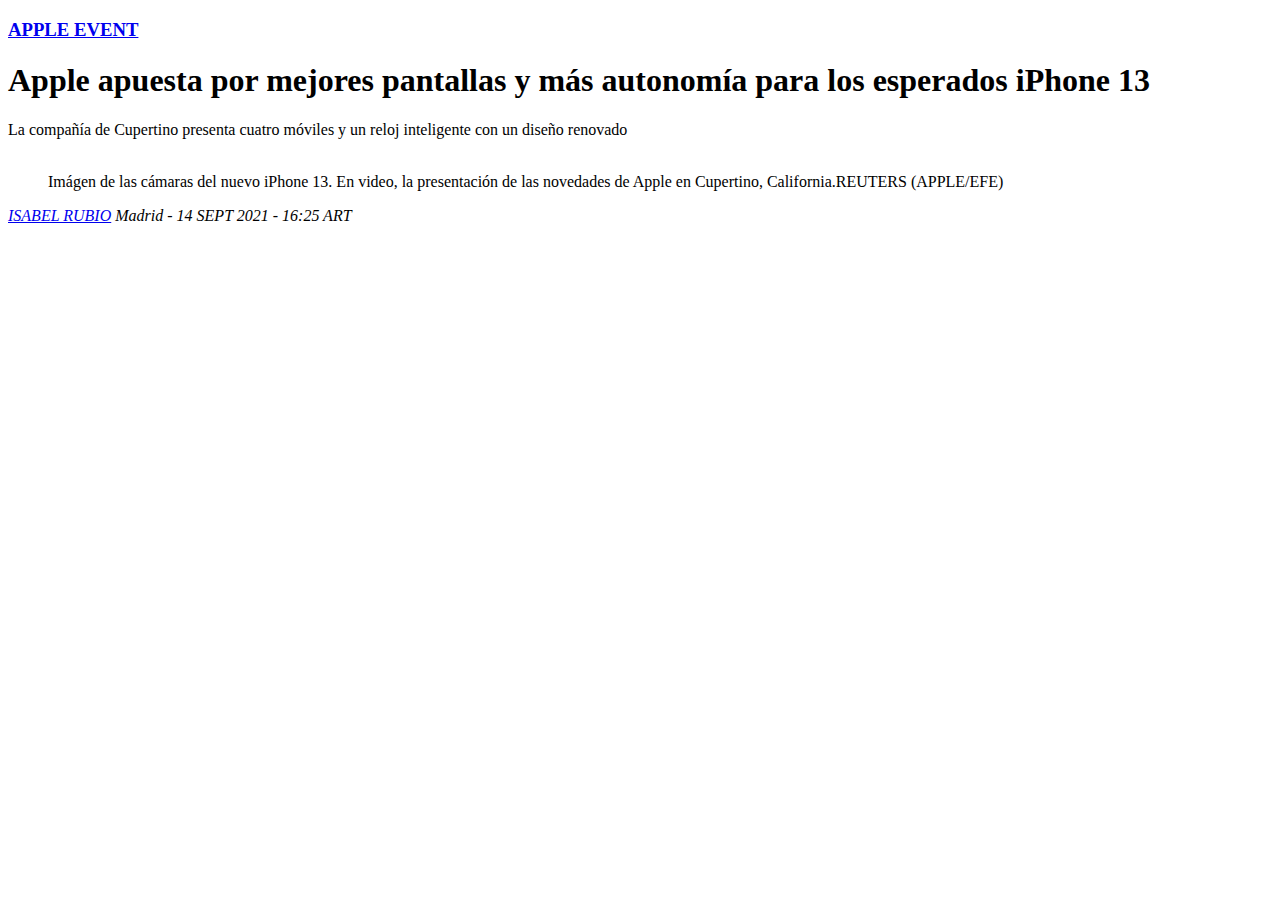
==== index.html @ cec6a789 "added readme, modified index" ====
<!DOCTYPE html>
<html lang="en">
<head>
    <meta charset="UTF-8">
    <meta http-equiv="X-UA-Compatible" content="IE=edge">
    <meta name="viewport" content="width=device-width, initial-scale=1.0">
    <title>Apple apuesta por mejores pantallas y más autonomía para los esperados iPhone 13 | Tecnología | EL PAÍS</title>
</head>
<body>
    <div class="advertisement"></div>
    <nav>

    </nav>
    <div class="news-left"></div>
    <article>
        <header>
            <h3><a href="https://elpais.com/noticias/apple-keynote/">APPLE EVENT</a></h3>
            <h1>Apple apuesta por mejores pantallas y más autonomía para los esperados iPhone 13</h1>
            <p>La compañía de Cupertino presenta cuatro móviles y un reloj inteligente con un diseño renovado</p>
            <figure>
                <img src="https://imagenes.elpais.com/resizer/CQf21BEE0yFhkYFDGcjRM9xXuvQ=/828x0/cloudfront-eu-central-1.images.arcpublishing.com/prisa/FF7PACRJ4NB55AFHVAGV3UWYXQ.png" alt="">
                <figcaption>Imágen de las cámaras del nuevo iPhone 13. En video, la presentación de las novedades de Apple en Cupertino, California.REUTERS (APPLE/EFE)</figcaption>
            </figure>
            <div class="social-media-links"></div>
            <address class="author">
                <a rel="author" href="https://elpais.com/autor/isabel-rubio-arroyo/">ISABEL RUBIO</a>
                <span class="author-location">Madrid</span> - <time datetime="2021-09-14 16:25">14 SEPT 2021 - 16:25 ART</time>
            </address>
        </header>

    </article>
</body>
</html>
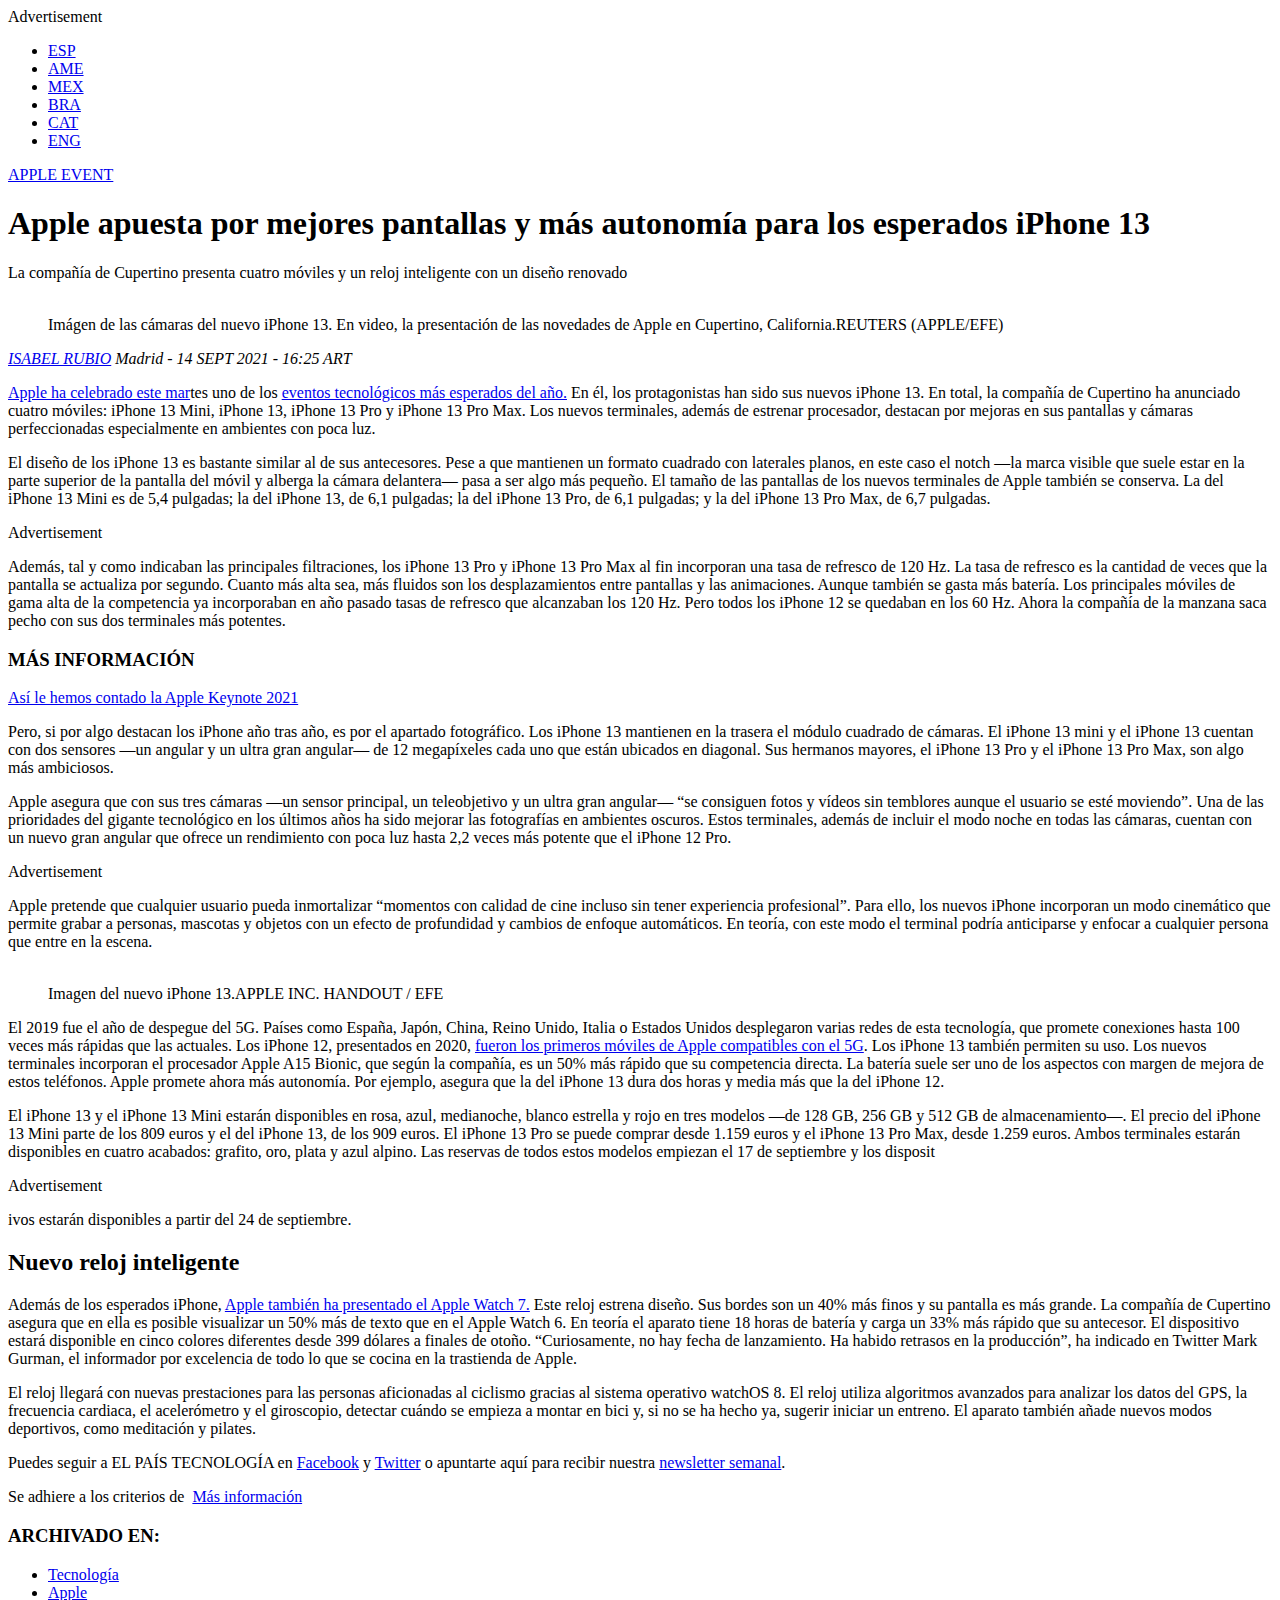
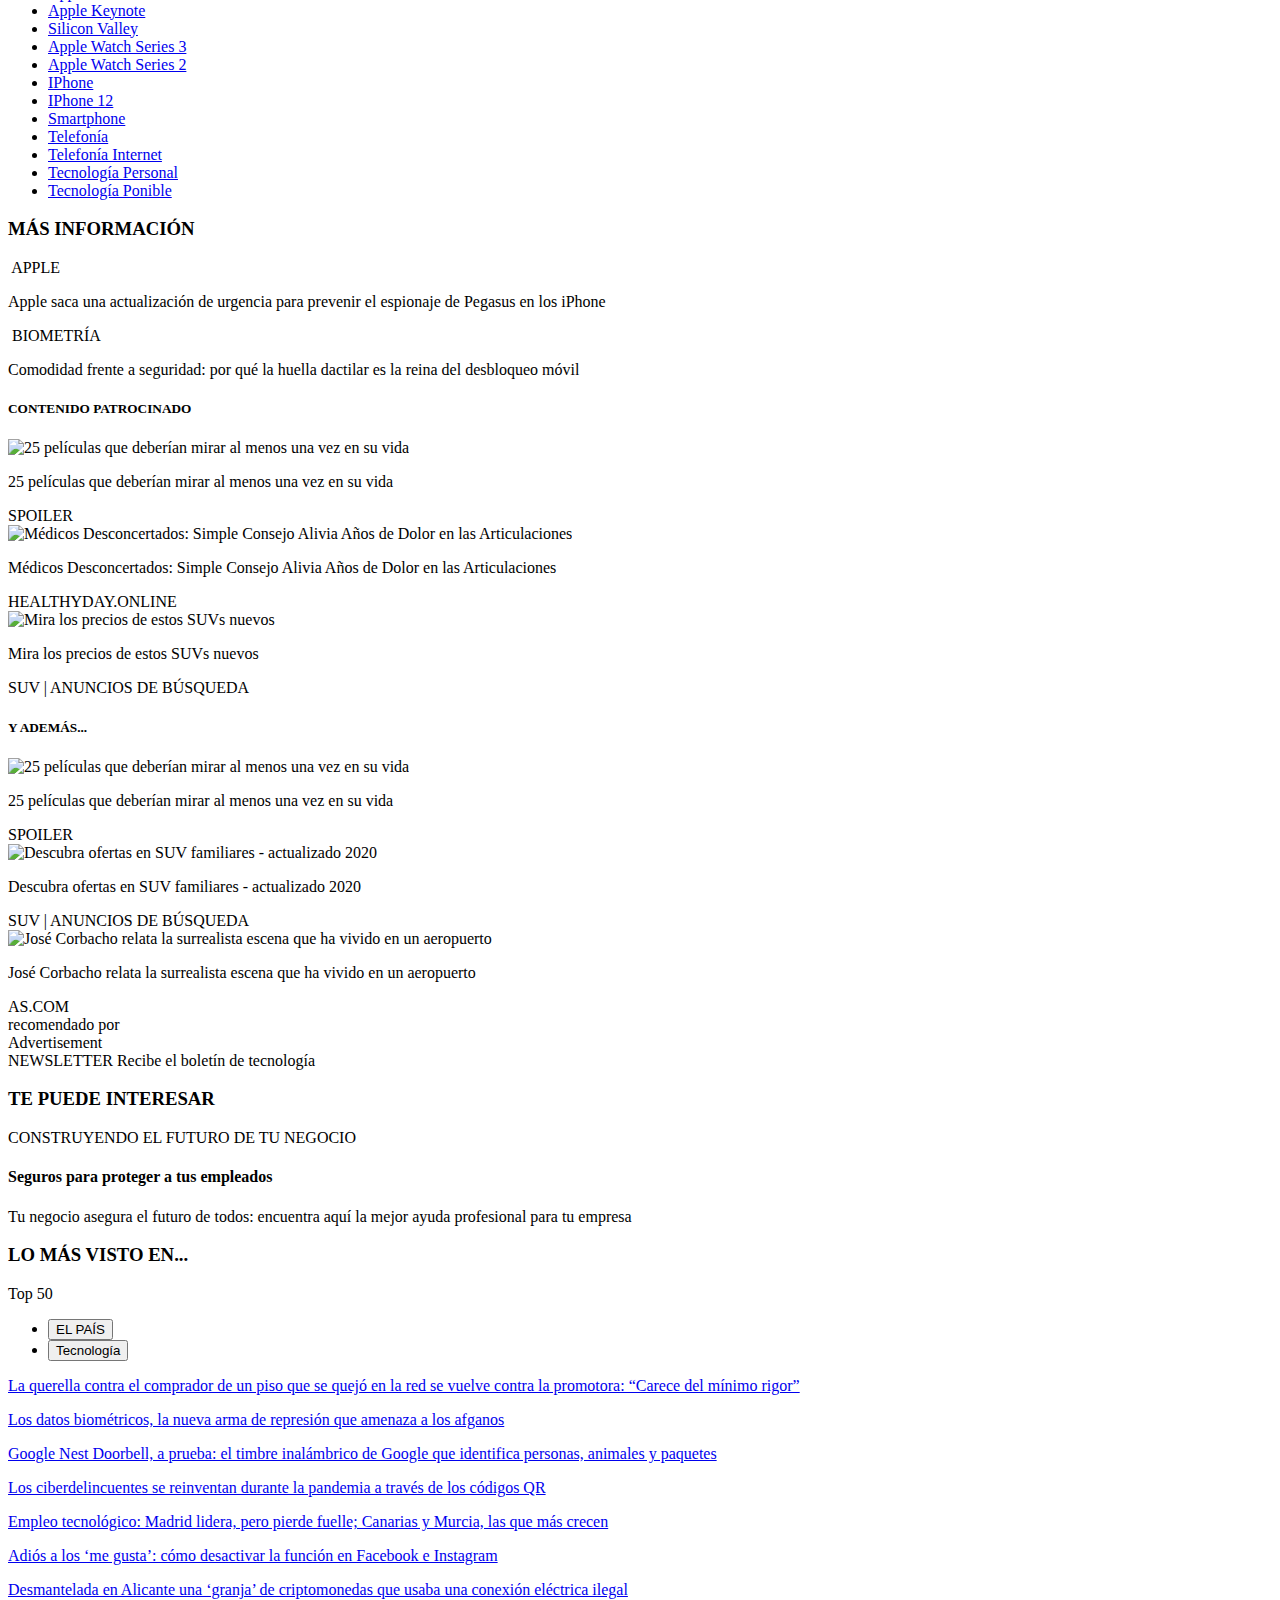
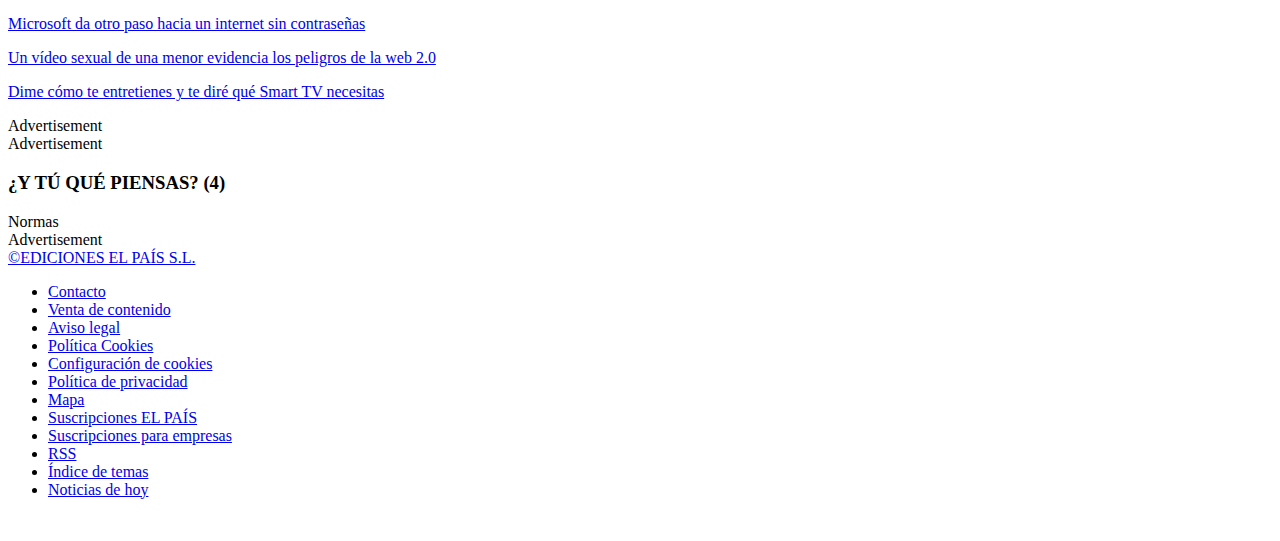
==== commit 2b5ad850: "Added news body, footer and part of the navbar" ====
--- a/index.html
+++ b/index.html
@@ -7,14 +7,38 @@
     <title>Apple apuesta por mejores pantallas y más autonomía para los esperados iPhone 13 | Tecnología | EL PAÍS</title>
 </head>
 <body>
-    <div class="advertisement"></div>
+    <div class="advertisement">
+        Advertisement
+    </div>
     <nav>
-
+        <ul class="language">
+            <li>
+                <a href="https://elpais.com/s/setEspana.html">ESP</a>
+            </li>
+            <li>
+                <a href="https://elpais.com/s/setAmerica.html">AME</a>
+            </li>
+            <li>
+                <a href="https://elpais.com/s/setMexico.html">MEX</a>
+            </li>
+            <li>
+                <a href="https://elpais.com/s/setBrasil.html">BRA</a>
+            </li>
+            <li>
+                <a href="https://elpais.com/s/setCat.html">CAT</a>
+            </li>
+            <li>
+                <a href="https://elpais.com/s/setEnglish.html">ENG</a>
+            </li>
+        </ul>
+        <div class="user">
+            
+        </div>
     </nav>
     <div class="news-left"></div>
     <article>
         <header>
-            <h3><a href="https://elpais.com/noticias/apple-keynote/">APPLE EVENT</a></h3>
+            <span><a href="https://elpais.com/noticias/apple-keynote/">APPLE EVENT</a></span>
             <h1>Apple apuesta por mejores pantallas y más autonomía para los esperados iPhone 13</h1>
             <p>La compañía de Cupertino presenta cuatro móviles y un reloj inteligente con un diseño renovado</p>
             <figure>
@@ -27,7 +51,320 @@
                 <span class="author-location">Madrid</span> - <time datetime="2021-09-14 16:25">14 SEPT 2021 - 16:25 ART</time>
             </address>
         </header>
-
+        <section>
+            <p>
+                <a href="https://elpais.com/noticias/apple-computer/">Apple ha celebrado este mar</a>tes uno de los 
+                <a href="https://elpais.com/tecnologia/2021-09-14/apple-keynote-2021-en-directo-sigue-aqui-la-presentacion-del-iphone-13-el-apple-watch-y-el-resto-de-novedades.html">eventos tecnológicos más esperados del año.</a>
+                En él, los protagonistas han sido sus nuevos iPhone 13. En total, la compañía de Cupertino ha anunciado cuatro móviles: iPhone 13 Mini, iPhone 13, iPhone 13 Pro y iPhone 13 Pro Max. Los nuevos terminales, además de estrenar procesador, destacan por mejoras en sus pantallas y cámaras perfeccionadas especialmente en ambientes con poca luz.
+            </p>
+            <p>
+                El diseño de los iPhone 13 es bastante similar al de sus antecesores. Pese a que mantienen un formato cuadrado con laterales planos, en este caso el notch —la marca visible que suele estar en la parte superior de la pantalla del móvil y alberga la cámara delantera— pasa a ser algo más pequeño. El tamaño de las pantallas de los nuevos terminales de Apple también se conserva. La del iPhone 13 Mini es de 5,4 pulgadas; la del iPhone 13, de 6,1 pulgadas; la del iPhone 13 Pro, de 6,1 pulgadas; y la del iPhone 13 Pro Max, de 6,7 pulgadas.
+            </p>
+            <div class="advertisement">
+                Advertisement
+            </div>
+            <p>
+                Además, tal y como indicaban las principales filtraciones, los iPhone 13 Pro y iPhone 13 Pro Max al fin incorporan una tasa de refresco de 120 Hz. La tasa de refresco es la cantidad de veces que la pantalla se actualiza por segundo. Cuanto más alta sea, más fluidos son los desplazamientos entre pantallas y las animaciones. Aunque también se gasta más batería. Los principales móviles de gama alta de la competencia ya incorporaban en año pasado tasas de refresco que alcanzaban los 120 Hz. Pero todos los iPhone 12 se quedaban en los 60 Hz. Ahora la compañía de la manzana saca pecho con sus dos terminales más potentes.
+            </p>
+            <div class="more-information">
+                <h3>MÁS INFORMACIÓN</h3>
+                <p>
+                    <a href="https://elpais.com/tecnologia/2021-09-14/apple-keynote-2021-en-directo-sigue-aqui-la-presentacion-del-iphone-13-el-apple-watch-y-el-resto-de-novedades.html?rel=listapoyo">
+                        Así le hemos contado la Apple Keynote 2021
+                    </a>
+                </p>
+            </div>
+            <p>
+                Pero, si por algo destacan los iPhone año tras año, es por el apartado fotográfico. Los iPhone 13 mantienen en la trasera el módulo cuadrado de cámaras. El iPhone 13 mini y el iPhone 13 cuentan con dos sensores —un angular y un ultra gran angular— de 12 megapíxeles cada uno que están ubicados en diagonal. Sus hermanos mayores, el iPhone 13 Pro y el iPhone 13 Pro Max, son algo más ambiciosos.
+            </p>
+            <p>
+                Apple asegura que con sus tres cámaras —un sensor principal, un teleobjetivo y un ultra gran angular— “se consiguen fotos y vídeos sin temblores aunque el usuario se esté moviendo”. Una de las prioridades del gigante tecnológico en los últimos años ha sido mejorar las fotografías en ambientes oscuros. Estos terminales, además de incluir el modo noche en todas las cámaras, cuentan con un nuevo gran angular que ofrece un rendimiento con poca luz hasta 2,2 veces más potente que el iPhone 12 Pro.
+            </p>
+            <div class="advertisement">
+                Advertisement
+            </div>
+            <p>
+                Apple pretende que cualquier usuario pueda inmortalizar “momentos con calidad de cine incluso sin tener experiencia profesional”. Para ello, los nuevos iPhone incorporan un modo cinemático que permite grabar a personas, mascotas y objetos con un efecto de profundidad y cambios de enfoque automáticos. En teoría, con este modo el terminal podría anticiparse y enfocar a cualquier persona que entre en la escena.
+            </p>
+            <figure>
+                <img src="https://imagenes.elpais.com/resizer/xM07Z42MZibPDhjxETwQMm014ZI=/1960x0/cloudfront-eu-central-1.images.arcpublishing.com/prisa/4N7AETDSM7H572ZUY3FBRK4A5Y.jpg" alt="">
+                <figcaption>Imagen del nuevo iPhone 13.APPLE INC. HANDOUT / EFE</figcaption>
+            </figure>
+            <p>
+                El 2019 fue el año de despegue del 5G. Países como España, Japón, China, Reino Unido, Italia o Estados Unidos desplegaron varias redes de esta tecnología, que promete conexiones hasta 100 veces más rápidas que las actuales. Los iPhone 12, presentados en 2020, <a href="https://elpais.com/tecnologia/2020-10-13/apple-se-sube-al-barco-del-5g-con-los-nuevos-iphone-12.html">fueron los primeros móviles de Apple compatibles con el 5G</a>. Los iPhone 13 también permiten su uso. Los nuevos terminales incorporan el procesador Apple A15 Bionic, que según la compañía, es un 50% más rápido que su competencia directa. La batería suele ser uno de los aspectos con margen de mejora de estos teléfonos. Apple promete ahora más autonomía. Por ejemplo, asegura que la del iPhone 13 dura dos horas y media más que la del iPhone 12.
+            </p>
+            <p>
+                El iPhone 13 y el iPhone 13 Mini estarán disponibles en rosa, azul, medianoche, blanco estrella y rojo en tres modelos —de 128 GB, 256 GB y 512 GB de almacenamiento—. El precio del iPhone 13 Mini parte de los 809 euros y el del iPhone 13, de los 909 euros. El iPhone 13 Pro se puede comprar desde 1.159 euros y el iPhone 13 Pro Max, desde 1.259 euros. Ambos terminales estarán disponibles en cuatro acabados: grafito, oro, plata y azul alpino. Las reservas de todos estos modelos empiezan el 17 de septiembre y los disposit
+            </p>
+            <div class="advertisement">
+                Advertisement
+            </div>
+            <p>
+                ivos estarán disponibles a partir del 24 de septiembre.
+            </p>
+            <h2>Nuevo reloj inteligente</h2>
+            <p>
+                Además de los esperados iPhone, <a href="https://elpais.com/noticias/iwatch/">Apple también ha presentado el Apple Watch 7.</a> Este reloj estrena diseño. Sus bordes son un 40% más finos y su pantalla es más grande. La compañía de Cupertino asegura que en ella es posible visualizar un 50% más de texto que en el Apple Watch 6. En teoría el aparato tiene 18 horas de batería y carga un 33% más rápido que su antecesor. El dispositivo estará disponible en cinco colores diferentes desde 399 dólares a finales de otoño. “Curiosamente, no hay fecha de lanzamiento. Ha habido retrasos en la producción”, ha indicado en Twitter Mark Gurman, el informador por excelencia de todo lo que se cocina en la trastienda de Apple.
+            </p>
+            <p>
+                El reloj llegará con nuevas prestaciones para las personas aficionadas al ciclismo gracias al sistema operativo watchOS 8. El reloj utiliza algoritmos avanzados para analizar los datos del GPS, la frecuencia cardiaca, el acelerómetro y el giroscopio, detectar cuándo se empieza a montar en bici y, si no se ha hecho ya, sugerir iniciar un entreno. El aparato también añade nuevos modos deportivos, como meditación y pilates.
+            </p>
+            <p>
+                Puedes seguir a EL PAÍS TECNOLOGÍA en <a href="https://www.facebook.com/elpaistecnologia">Facebook</a> y <a href="https://twitter.com/elpais_tec">Twitter</a> o apuntarte aquí para recibir nuestra <a href="https://plus.elpais.com/newsletters/lnp/1/356">newsletter semanal</a>.
+            </p>
+            <div class="the-trust-project">
+                <span>Se adhiere a los criterios de</span>
+                <a href="https://elpais.com/estaticos/que-es-the-trust-project/"><img src="https://static.elpais.com/dist/resources/images/the-trust-project.svg" alt=""></a>
+                <a href="https://elpais.com/estaticos/codigo-etico/">Más información</a>
+            </div>
+            <div class="social-media-links"></div>
+            <div class="archived">
+                <h3>ARCHIVADO EN:</h3>
+                <ul>
+                    <li>
+                        <a href="https://elpais.com/noticias/tecnologia/#?rel=arch">Tecnología</a>
+                    </li>
+                    <li>
+                        <a href="https://elpais.com/noticias/apple-computer/#?rel=arch">Apple</a>
+                    </li>
+                    <li>
+                        <a href="https://elpais.com/noticias/apple-keynote/#?rel=arch">Apple Keynote</a>
+                    </li>
+                    <li>
+                        <a href="https://elpais.com/noticias/silicon-valley/#?rel=arch">Silicon Valley</a>
+                    </li>
+                    <li>
+                        <a href="https://elpais.com/noticias/apple-watch-series-3/#?rel=arch">Apple Watch Series 3</a>
+                    </li>
+                    <li>
+                        <a href="https://elpais.com/noticias/apple-watch-series-2/#?rel=arch">Apple Watch Series 2</a>
+                    </li>
+                    <li>
+                        <a href="https://elpais.com/noticias/iphone/#?rel=arch">IPhone</a>
+                    </li>
+                    <li>
+                        <a href="https://elpais.com/noticias/iphone-12/#?rel=arch">IPhone 12</a>
+                    </li>
+                    <li>
+                        <a href="https://elpais.com/noticias/telefono-inteligente/#?rel=arch">Smartphone</a>
+                    </li>
+                    <li>
+                        <a href="https://elpais.com/noticias/telefonia/#?rel=arch">Telefonía</a>
+                    </li>
+                    <li>
+                        <a href="https://elpais.com/noticias/telefonia-internet/#?rel=arch">Telefonía Internet</a>
+                    </li>
+                    <li>
+                        <a href="https://elpais.com/noticias/tecnologia-personal/#?rel=arch">Tecnología Personal</a>
+                    </li>
+                    <li>
+                        <a href="https://elpais.com/noticias/tecnologia-ponible/#?rel=arch">Tecnología Ponible</a>
+                    </li>
+                </ul>
+            </div>
+            <div class="more-news">
+                <h3>MÁS INFORMACIÓN</h3>
+                <div class="more-news-container">
+                    <div class="more-news-article">
+                        <img src="https://imagenes.elpais.com/resizer/l-Zv30-A3RQOWWOM52naGQC8yhA=/828x621/cloudfront-eu-central-1.images.arcpublishing.com/prisa/YJECB5MA6IUJE2YGQSF5OEDYVQ.jpg" alt="">
+                        <span class="topic">APPLE</span>
+                        <p>
+                            Apple saca una actualización de urgencia para prevenir el espionaje de Pegasus en los iPhone
+                        </p>
+                    </div>
+                    <div class="more-news-article">
+                        <img src="https://imagenes.elpais.com/resizer/Ihm8NEoDWNWZJc2QEUMtWwQ9-oM=/828x621/cloudfront-eu-central-1.images.arcpublishing.com/prisa/EG6KXY2IPFNOMDYEHWXP7FWNFU.jpg" alt="">
+                        <span class="topic">BIOMETRÍA</span>
+                        <p>
+                            Comodidad frente a seguridad: por qué la huella dactilar es la reina del desbloqueo móvil
+                        </p>
+                    </div>
+                </div>
+            </div>
+            <div class="more-content">
+                <h5>CONTENIDO PATROCINADO</h5>
+                <div class="more-content-container">
+                    <div class="more-content-article">
+                        <img src="https://images.outbrainimg.com/transform/v3/eyJpdSI6IjNiM2U2ZTkyMTg1NWY2ODgzYmY5ZWI3MzI4NDc2Njk0ZTQ1Yjk0ODlhM2E1MmJlNTZlM2M4Mzg0ODJjZDFlODUiLCJ3IjozMDAsImgiOjIwMCwiZCI6MS41LCJjcyI6MCwiZiI6NH0.webp" alt="25 películas que deberían mirar al menos una vez en su vida">
+                        <p>25 películas que deberían mirar al menos una vez en su vida</p>
+                        <span class="more-content-tag">SPOILER</span>
+                    </div>
+                    <div class="more-content-article">
+                        <img src="https://images.outbrainimg.com/transform/v3/eyJpdSI6IjNlMzg3MzhhYWNjZjcwMWFiMGYxMzQwZGNiYjU2ZDgxMDFlN2Y4MzQ4OGZkY2QxODNjMmI5NjA5OWQxZTYxNTgiLCJ3IjozMDAsImgiOjIwMCwiZCI6MS41LCJjcyI6MCwiZiI6NH0.webp" alt="Médicos Desconcertados: Simple Consejo Alivia Años de Dolor en las Articulaciones">
+                        <p>Médicos Desconcertados: Simple Consejo Alivia Años de Dolor en las Articulaciones</p>
+                        <span class="more-content-tag">HEALTHYDAY.ONLINE</span>
+                    </div>
+                    <div class="more-content-article">
+                        <img src="https://images.outbrainimg.com/transform/v3/eyJpdSI6IjJhNjM0YjY4ZmI2OGY0M2E3N2FmNDllZjhmNzQ1MjNmODc3NzI2MzIzNmJkYThiMmJhNWNmMjYyOGQ4OWNjZDUiLCJ3IjozMDAsImgiOjIwMCwiZCI6MS41LCJjcyI6MCwiZiI6NH0.webp" alt="Mira los precios de estos SUVs nuevos">
+                        <p>Mira los precios de estos SUVs nuevos</p>
+                        <span class="more-content-tag">SUV | ANUNCIOS DE BÚSQUEDA</span>
+                    </div>
+                </div>
+                <h5>Y ADEMÁS...</h5>
+                <div class="more-content-container">
+                    <div class="more-content-article">
+                        <img src="https://images.outbrainimg.com/transform/v3/eyJpdSI6IjIxMGExODIzMDQ4NmUzNGY1NmY5OGU1MDhkOWZmNmNlOGJhYjRjMWIyNjdiMDI5YTMxYzdjNzdmMzk1MmRhZmYiLCJ3IjozMDAsImgiOjIwMCwiZCI6MS41LCJjcyI6MCwiZiI6NH0.webp" alt="25 películas que deberían mirar al menos una vez en su vida">
+                        <p>25 películas que deberían mirar al menos una vez en su vida</p>
+                        <span class="more-content-tag">SPOILER</span>
+                    </div>
+                    <div class="more-content-article">
+                        <img src="https://images.outbrainimg.com/transform/v3/eyJpdSI6IjQxZThkOTI2NTAyYWNhNDBlNTExODcxNWVjOTEwMTQ5YTNjZmIwZWM2MGJjMGI1ZDA4Nzc5YjczZjhmNmQ3M2IiLCJ3IjozMDAsImgiOjIwMCwiZCI6MS41LCJjcyI6MCwiZiI6NH0.webp" alt="Descubra ofertas en SUV familiares - actualizado 2020">
+                        <p>Descubra ofertas en SUV familiares - actualizado 2020</p>
+                        <span class="more-content-tag">SUV | ANUNCIOS DE BÚSQUEDA</span>
+                    </div>
+                    <div class="more-content-article">
+                        <img src="https://images.outbrainimg.com/transform/v3/eyJpdSI6IjY3NGRiMjVlOGIyNmI0NTJjMGFlODhkNjliYjlmOThlZDU5YTEyODYxYmMwNzMyNDJhYWY4ZGYwYzAwYzM2MzgiLCJ3IjozMDAsImgiOjIwMCwiZCI6MS41LCJjcyI6MCwiZiI6NH0.webp" alt="José Corbacho relata la surrealista escena que ha vivido en un aeropuerto">
+                        <p>José Corbacho relata la surrealista escena que ha vivido en un aeropuerto</p>
+                        <span class="more-content-tag">AS.COM</span>
+                    </div>
+                </div>
+                <span>
+                    recomendado por 
+                    <img src="https://widgets.outbrain.com/images/widgetIcons/ob_logo_67x12.png" alt="">
+                </span>
+            </div>
+        </section>
+        <aside>
+            <div class="advertisement">
+                Advertisement
+            </div>
+            <div class="newsletter">
+                <span>NEWSLETTER</span>
+                <span>Recibe el boletín de tecnología</span>
+            </div>
+            <div class="might-be-intresting">
+                <h3>TE PUEDE INTERESAR</h3>
+                <div class="advertisement"></div>
+                <span>CONSTRUYENDO EL FUTURO DE TU NEGOCIO</span>
+                <img src="https://imagenes.elpais.com/resizer/51dlsePAia1ulFYVUXj497x3XA8=/311x214/cloudfront-eu-central-1.images.arcpublishing.com/prisa/JB7ADQRMVNH4PIJQBV4LMGO76I.jpg" alt="">
+                <h4>Seguros para proteger a tus empleados</h4>
+                <p>
+                    Tu negocio asegura el futuro de todos: encuentra aquí la mejor ayuda profesional para tu empresa
+                </p>
+            </div>
+            <div class="top-50">
+                <h3>LO MÁS VISTO EN...</h3>
+                <span>Top 50</span>
+                <ul>
+                    <li>
+                        <button>EL PAÍS</button>
+                    </li>
+                    <li>
+                        <button>Tecnología</button>
+                    </li>
+                </ul>
+                <div>
+                    <p>
+                        <a href="https://elpais.com/tecnologia/2021-09-20/la-querella-contra-el-comprador-de-un-piso-que-se-quejo-en-la-red-se-vuelve-contra-la-promotora-carece-del-minimo-rigor.html#?rel=lom">
+                            La querella contra el comprador de un piso que se quejó en la red se vuelve contra la promotora: “Carece del mínimo rigor”
+                        </a>
+                    </p>
+                    <p>
+                        <a href="https://elpais.com/tecnologia/transformacion-digital/2021-09-19/los-datos-biometricos-la-nueva-arma-de-represion-que-amenaza-a-los-afganos.html#?rel=lom">
+                            Los datos biométricos, la nueva arma de represión que amenaza a los afganos
+                        </a>
+                    </p>
+                    <p>
+                        <a href="https://elpais.com/tecnologia/2021-09-20/google-nest-doorbell-a-prueba-el-timbre-inalambrico-de-google-que-identifica-personas-animales-y-paquetes.html#?rel=lom">
+                            Google Nest Doorbell, a prueba: el timbre inalámbrico de Google que identifica personas, animales y paquetes
+                        </a>
+                    </p>
+                    <p>
+                        <a href="https://elpais.com/tecnologia/2021-09-16/los-ciberdelincuentes-se-reinventan-durante-la-pandemia-a-traves-de-los-codigos-qr.html#?rel=lom">
+                            Los ciberdelincuentes se reinventan durante la pandemia a través de los códigos QR
+                        </a>
+                    </p>
+                    <p>
+                        <a href="https://elpais.com/tecnologia/2021-09-18/empleo-tecnologico-madrid-lidera-pero-pierde-fuelle-canarias-y-murcia-las-que-mas-crecen.html#?rel=lom">
+                            Empleo tecnológico: Madrid lidera, pero pierde fuelle; Canarias y Murcia, las que más crecen
+                        </a>
+                    </p>
+                    <p>
+                        <a href="https://elpais.com/tecnologia/2021-06-12/adios-a-los-me-gusta-asi-puedes-desactivar-la-funcion-en-facebook-e-instagram.html#?rel=lom">
+                            Adiós a los ‘me gusta’: cómo desactivar la función en Facebook e Instagram
+                        </a>
+                    </p>
+                    <p>
+                        <a href="https://elpais.com/tecnologia/2021-09-17/desmantelada-en-alicante-una-granja-de-criptomonedas-que-usaba-una-conexion-electrica-ilegal.html#?rel=lom">
+                            Desmantelada en Alicante una ‘granja’ de criptomonedas que usaba una conexión eléctrica ilegal
+                        </a>
+                    </p>
+                    <p>
+                        <a href="https://elpais.com/tecnologia/transformacion-digital/2021-09-17/microsoft-da-otro-paso-hacia-una-internet-sin-contrasenas.html#?rel=lom">
+                            Microsoft da otro paso hacia un internet sin contraseñas
+                        </a>
+                    </p>
+                    <p>
+                        <a href="https://elpais.com/tecnologia/2007/06/13/actualidad/1181723285_850215.html#?rel=lom">
+                            Un vídeo sexual de una menor evidencia los peligros de la web 2.0
+                        </a>
+                    </p>
+                    <p>
+                        <a href="https://elpais.com/tecnologia/con-proposito/2021-09-15/dime-como-te-entretienes-y-te-dire-que-smart-tv-necesitas.html#?rel=lom">
+                            Dime cómo te entretienes y te diré qué Smart TV necesitas
+                        </a>
+                    </p>
+                </div>
+                <div class="advertisement">
+                    Advertisement
+                </div>        
+            </div>
+        </aside>
+        <div class="advertisement">
+            Advertisement
+        </div>
+        <div class="comments">
+            <h3>
+                ¿Y TÚ QUÉ PIENSAS?
+                <span class="comments-counter">(4)</span>
+            </h3>
+            <span>Normas</span>
+        </div>
+        <div class="advertisement">
+            Advertisement
+        </div>
+        <footer>
+            <a href="https://elpais.com/corporativos/">©EDICIONES EL PAÍS S.L.</a>
+            <ul>
+                <li>
+                    <a href="https://elpais.com/estaticos/contacte/">Contacto</a>
+                </li>
+                <li>
+                    <a href="https://www.prisanewsservices.com/">Venta de contenido</a>
+                </li>
+                <li>
+                    <a href="https://elpais.com/estaticos/aviso-legal/">Aviso legal</a>
+                </li>
+                <li>
+                    <a href="https://elpais.com/politica-de-cookies/">Política Cookies</a>
+                </li>
+                <li>
+                    <a href="https://elpais.com/tecnologia/2021-09-14/apple-apuesta-por-mejores-pantallas-y-mas-autonomia-para-los-esperados-iphone-13.html#">Configuración de cookies</a>
+                </li>
+                <li>
+                    <a href="https://elpais.com/estaticos/politica-privacidad/">Política de privacidad</a>
+                </li>
+                <li>
+                    <a href="https://elpais.com/estaticos/mapa-web/">Mapa</a>
+                </li>
+                <li>
+                    <a href="https://elpais.com/landing_oferta/">Suscripciones EL PAÍS</a>
+                </li>
+                <li>
+                    <a href="https://elpais.com/suscripciones/empresas/">Suscripciones para empresas</a>
+                </li>
+                <li>
+                    <a href="https://servicios.elpais.com/rss/">RSS</a>
+                </li>
+                <li>
+                    <a href="https://elpais.com/tag/listado/">Índice de temas</a>
+                </li>
+                <li>
+                    <a href="https://elpais.com/actualidad/">Noticias de hoy</a>
+                </li>
+            </ul>
+            <img src="https://static.elpais.com/dist/resources/images/second-footer/piecomun-v9/imgs/piev9-2013_light.png" alt="">
+        </footer>
     </article>
 </body>
 </html>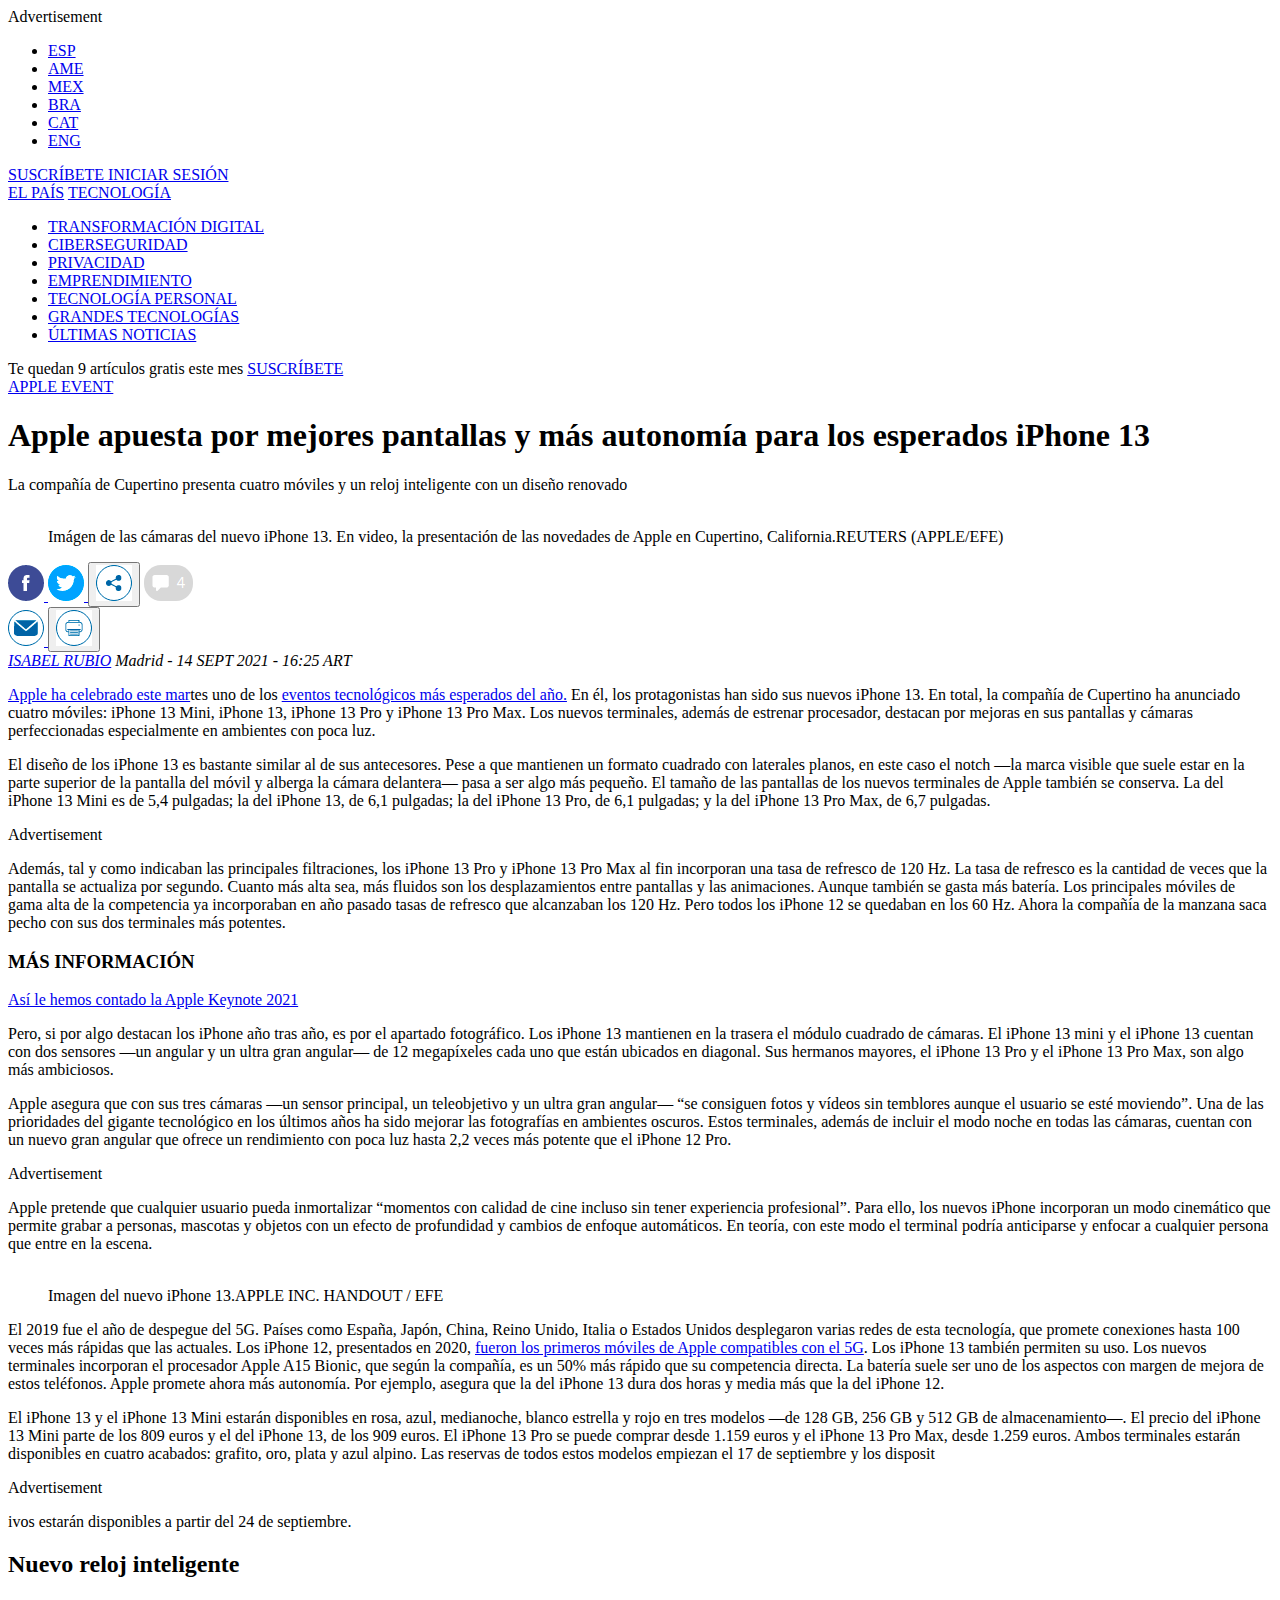
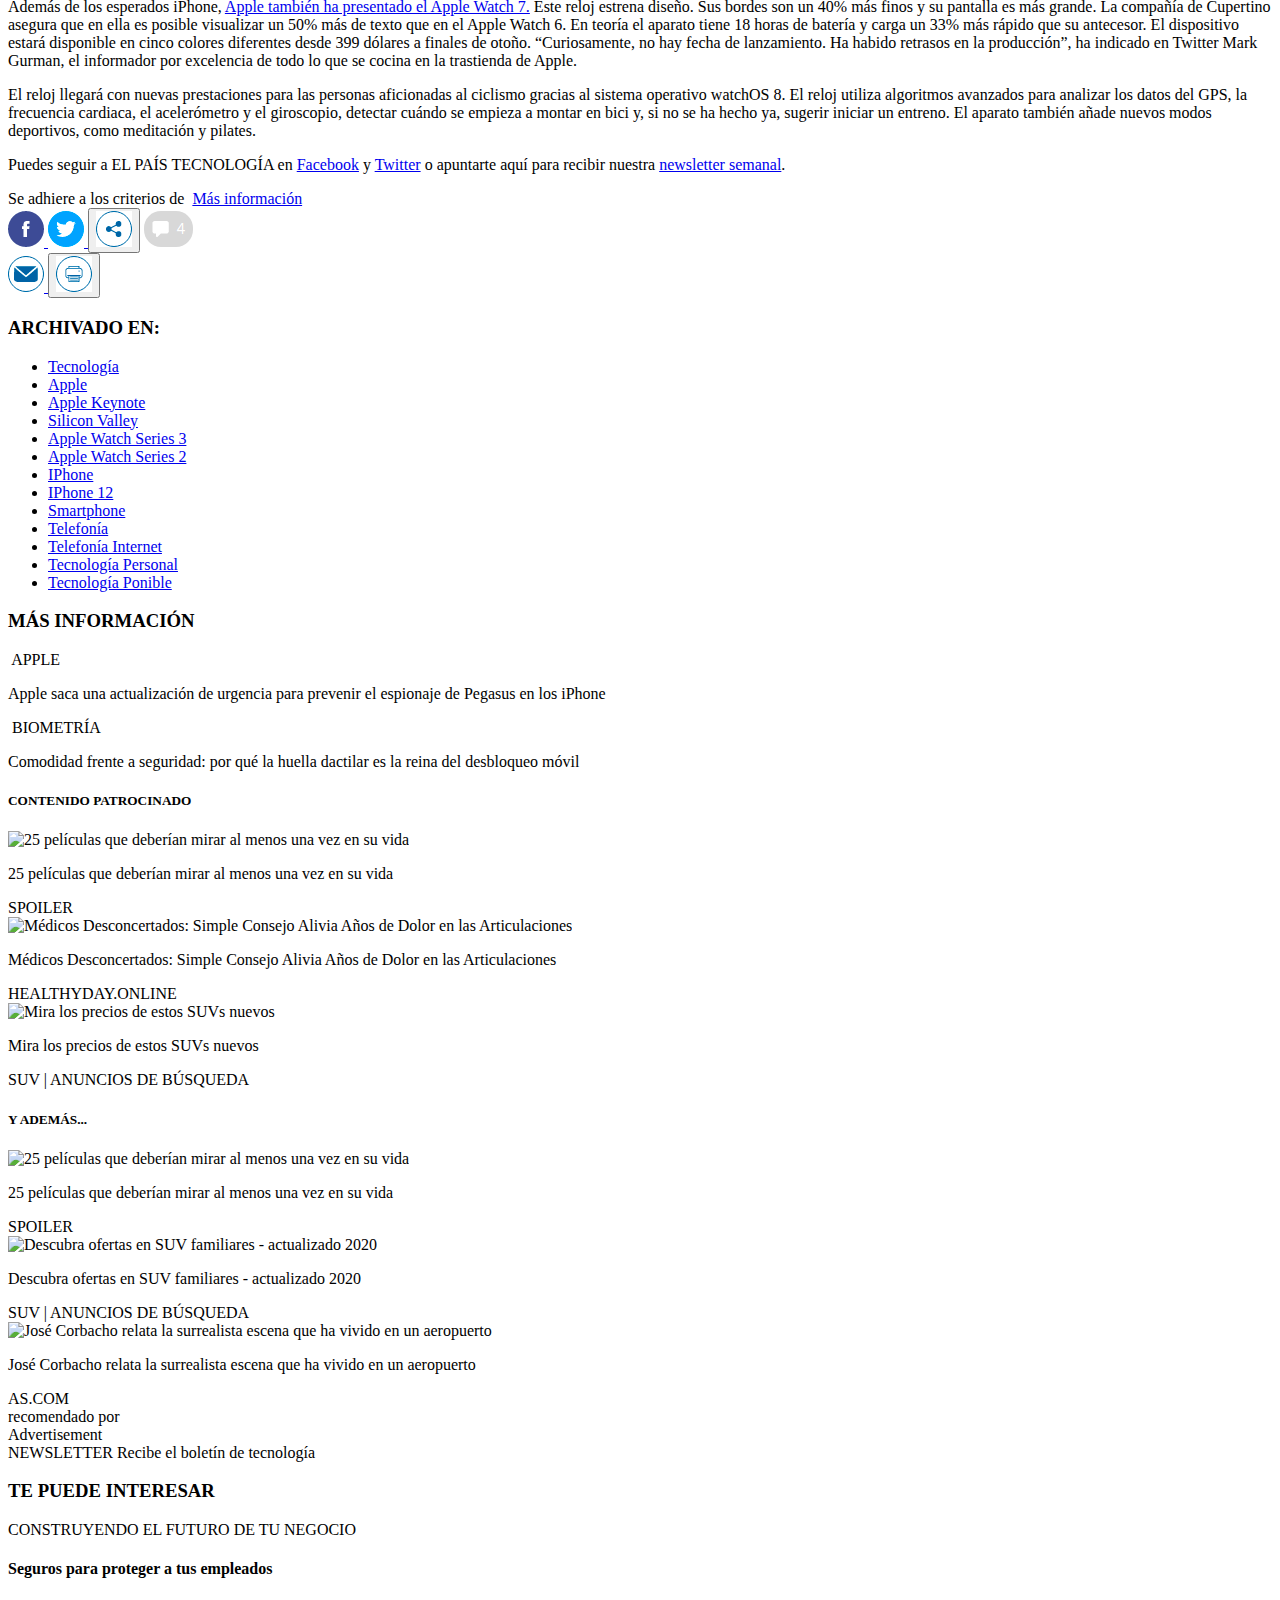
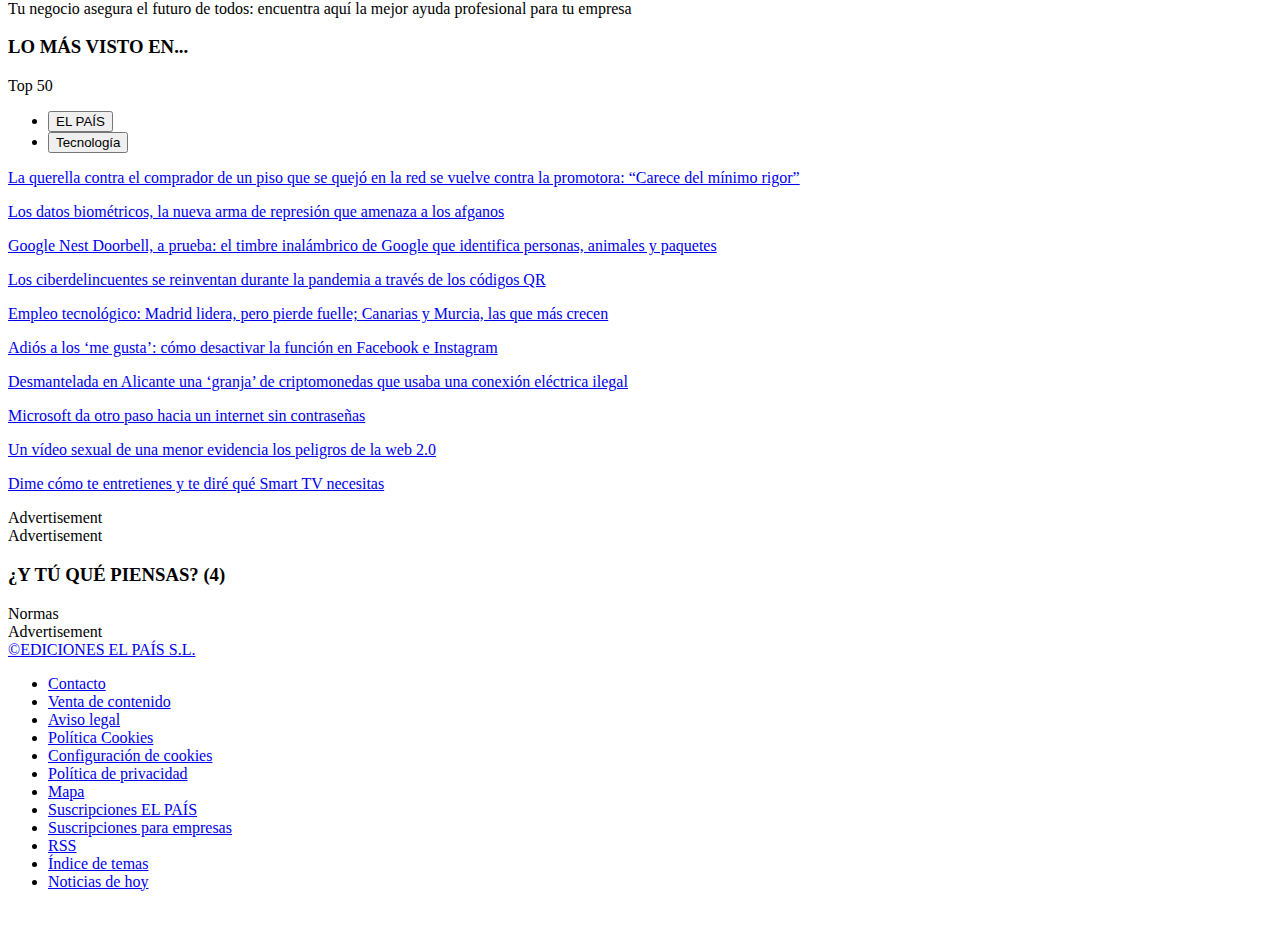
==== commit 7a2f9423: "Completed navbar" ====
--- a/index.html
+++ b/index.html
@@ -1,5 +1,5 @@
 <!DOCTYPE html>
-<html lang="en">
+<html lang="es">
 <head>
     <meta charset="UTF-8">
     <meta http-equiv="X-UA-Compatible" content="IE=edge">
@@ -32,10 +32,49 @@
             </li>
         </ul>
         <div class="user">
-            
+            <a class="subscribe" href="https://elpais.com/suscripciones/america/?#/campaign#?prm=suscrip_cabecera_ep.com&prod=SUSDIGAM&o=botonam_cab&backURL=https://elpais.com/tecnologia/2021-09-14/apple-apuesta-por-mejores-pantallas-y-mas-autonomia-para-los-esperados-iphone-13.html">
+                SUSCRÍBETE
+            </a>
+            <a class="login" href="https://elpais.com/subscriptions/#/sign-in#?prod=REG&o=CABEP&backURL=https%3A%2F%2Felpais.com%2Ftecnologia%2F2021-09-14%2Fapple-apuesta-por-mejores-pantallas-y-mas-autonomia-para-los-esperados-iphone-13.html">
+                INICIAR SESIÓN
+            </a>
         </div>
+        <div class="main-nav">
+            <a href="https://elpais.com/">EL PAÍS</a>
+            <a href="https://elpais.com/tecnologia/">TECNOLOGÍA</a>
+        </div>
+        <ul class="sections">
+            <li>
+                <a href="https://elpais.com/tecnologia/transformacion-digital/">TRANSFORMACIÓN DIGITAL</a>
+            </li>
+            <li>
+                <a href="https://elpais.com/noticias/seguridad-internet/">CIBERSEGURIDAD</a>
+            </li>
+            <li>
+                <a href="https://elpais.com/noticias/privacidad-internet/">PRIVACIDAD</a>
+            </li>
+            <li>
+                <a href="https://elpais.com/noticias/emprendedores/">EMPRENDIMIENTO</a>
+            </li>
+            <li>
+                <a href="https://elpais.com/noticias/tecnologia-personal/">TECNOLOGÍA PERSONAL</a>
+            </li>
+            <li>
+                <a href="https://elpais.com/noticias/grandes-tecnologicas/">GRANDES TECNOLOGÍAS</a>
+            </li>
+            <li>
+                <a href="https://elpais.com/ultimas-noticias/">ÚLTIMAS NOTICIAS</a>
+            </li>
+        </ul>
     </nav>
-    <div class="news-left"></div>
+    <div class="news-left">
+        <span>
+            Te quedan <span class="news-left-counter">9</span> artículos gratis este mes
+        </span>
+        <a href="https://elpais.com/suscripciones/america/#/campaign#?prm=suscrip_contador9_ep.com&prod=SUSDIG&o=contador9&backURL=https://elpais.com/tecnologia/2021-09-14/apple-apuesta-por-mejores-pantallas-y-mas-autonomia-para-los-esperados-iphone-13.html">
+            SUSCRÍBETE
+        </a>
+    </div>
     <article>
         <header>
             <span><a href="https://elpais.com/noticias/apple-keynote/">APPLE EVENT</a></span>
@@ -45,7 +84,30 @@
                 <img src="https://imagenes.elpais.com/resizer/CQf21BEE0yFhkYFDGcjRM9xXuvQ=/828x0/cloudfront-eu-central-1.images.arcpublishing.com/prisa/FF7PACRJ4NB55AFHVAGV3UWYXQ.png" alt="">
                 <figcaption>Imágen de las cámaras del nuevo iPhone 13. En video, la presentación de las novedades de Apple en Cupertino, California.REUTERS (APPLE/EFE)</figcaption>
             </figure>
-            <div class="social-media-links"></div>
+            <div class="share-buttons">
+                <div class="social-media-links">
+                    <a class="facebook-btn" href="https://www.facebook.com/dialog/share?display=popup&app_id=94039431626&href=https%3A%2F%2Felpais.com%2Ftecnologia%2F2021-09-14%2Fapple-apuesta-por-mejores-pantallas-y-mas-autonomia-para-los-esperados-iphone-13.html%3Fssm=FB_CC&quote=Apple%20apuesta%20por%20mejores%20pantallas%20y%20m%C3%A1s%20autonom%C3%ADa%20para%20los%20esperados%20iPhone%2013">
+                        <img src="img/facebook-icon.png" alt="">
+                    </a>
+                    <a class="twitter-btn" href="https://twitter.com/intent/tweet?url=https%3A%2F%2Felpais.com%2Ftecnologia%2F2021-09-14%2Fapple-apuesta-por-mejores-pantallas-y-mas-autonomia-para-los-esperados-iphone-13.html%3Fssm=TW_CC&text=Apple%20apuesta%20por%20mejores%20pantallas%20y%20m%C3%A1s%20autonom%C3%ADa%20para%20los%20esperados%20iPhone%2013&via=elpais_america&lang=es">
+                        <img src="img/twitter-icon.png" alt="">
+                    </a>
+                    <button class="share-btn">
+                        <img src="img/share-icon.png" alt="">
+                    </button>
+                    <a class="comments-btn" href="https://elpais.com/tecnologia/2021-09-14/apple-apuesta-por-mejores-pantallas-y-mas-autonomia-para-los-esperados-iphone-13.html#comentarios">
+                        <img src="img/comments-icon.png" alt="">
+                    </a>
+                </div>
+                <div class="send-buttons">
+                    <a class="mail-btn" href="mailto:?subject=Apple%20apuesta%20por%20mejores%20pantallas%20y%20m%C3%A1s%20autonom%C3%ADa%20para%20los%20esperados%20iPhone%2013&body=https%3A%2F%2Felpais.com%2Ftecnologia%2F2021-09-14%2Fapple-apuesta-por-mejores-pantallas-y-mas-autonomia-para-los-esperados-iphone-13.html%3Fprm=enviar_email">
+                        <img src="img/mail-icon.png" alt="">
+                    </a>
+                    <button class="print-btn">
+                        <img src="img/print-icon.png" alt="">
+                    </button>
+                </div>
+            </div>
             <address class="author">
                 <a rel="author" href="https://elpais.com/autor/isabel-rubio-arroyo/">ISABEL RUBIO</a>
                 <span class="author-location">Madrid</span> - <time datetime="2021-09-14 16:25">14 SEPT 2021 - 16:25 ART</time>
@@ -117,7 +179,30 @@
                 <a href="https://elpais.com/estaticos/que-es-the-trust-project/"><img src="https://static.elpais.com/dist/resources/images/the-trust-project.svg" alt=""></a>
                 <a href="https://elpais.com/estaticos/codigo-etico/">Más información</a>
             </div>
-            <div class="social-media-links"></div>
+            <div class="share-buttons">
+                <div class="social-media-links">
+                    <a class="facebook-btn" href="https://www.facebook.com/dialog/share?display=popup&app_id=94039431626&href=https%3A%2F%2Felpais.com%2Ftecnologia%2F2021-09-14%2Fapple-apuesta-por-mejores-pantallas-y-mas-autonomia-para-los-esperados-iphone-13.html%3Fssm=FB_CC&quote=Apple%20apuesta%20por%20mejores%20pantallas%20y%20m%C3%A1s%20autonom%C3%ADa%20para%20los%20esperados%20iPhone%2013">
+                        <img src="img/facebook-icon.png" alt="">
+                    </a>
+                    <a class="twitter-btn" href="https://twitter.com/intent/tweet?url=https%3A%2F%2Felpais.com%2Ftecnologia%2F2021-09-14%2Fapple-apuesta-por-mejores-pantallas-y-mas-autonomia-para-los-esperados-iphone-13.html%3Fssm=TW_CC&text=Apple%20apuesta%20por%20mejores%20pantallas%20y%20m%C3%A1s%20autonom%C3%ADa%20para%20los%20esperados%20iPhone%2013&via=elpais_america&lang=es">
+                        <img src="img/twitter-icon.png" alt="">
+                    </a>
+                    <button class="share-btn">
+                        <img src="img/share-icon.png" alt="">
+                    </button>
+                    <a class="comments-btn" href="https://elpais.com/tecnologia/2021-09-14/apple-apuesta-por-mejores-pantallas-y-mas-autonomia-para-los-esperados-iphone-13.html#comentarios">
+                        <img src="img/comments-icon.png" alt="">
+                    </a>
+                </div>
+                <div class="send-buttons">
+                    <a class="mail-btn" href="mailto:?subject=Apple%20apuesta%20por%20mejores%20pantallas%20y%20m%C3%A1s%20autonom%C3%ADa%20para%20los%20esperados%20iPhone%2013&body=https%3A%2F%2Felpais.com%2Ftecnologia%2F2021-09-14%2Fapple-apuesta-por-mejores-pantallas-y-mas-autonomia-para-los-esperados-iphone-13.html%3Fprm=enviar_email">
+                        <img src="img/mail-icon.png" alt="">
+                    </a>
+                    <button class="print-btn">
+                        <img src="img/print-icon.png" alt="">
+                    </button>
+                </div>
+            </div>
             <div class="archived">
                 <h3>ARCHIVADO EN:</h3>
                 <ul>
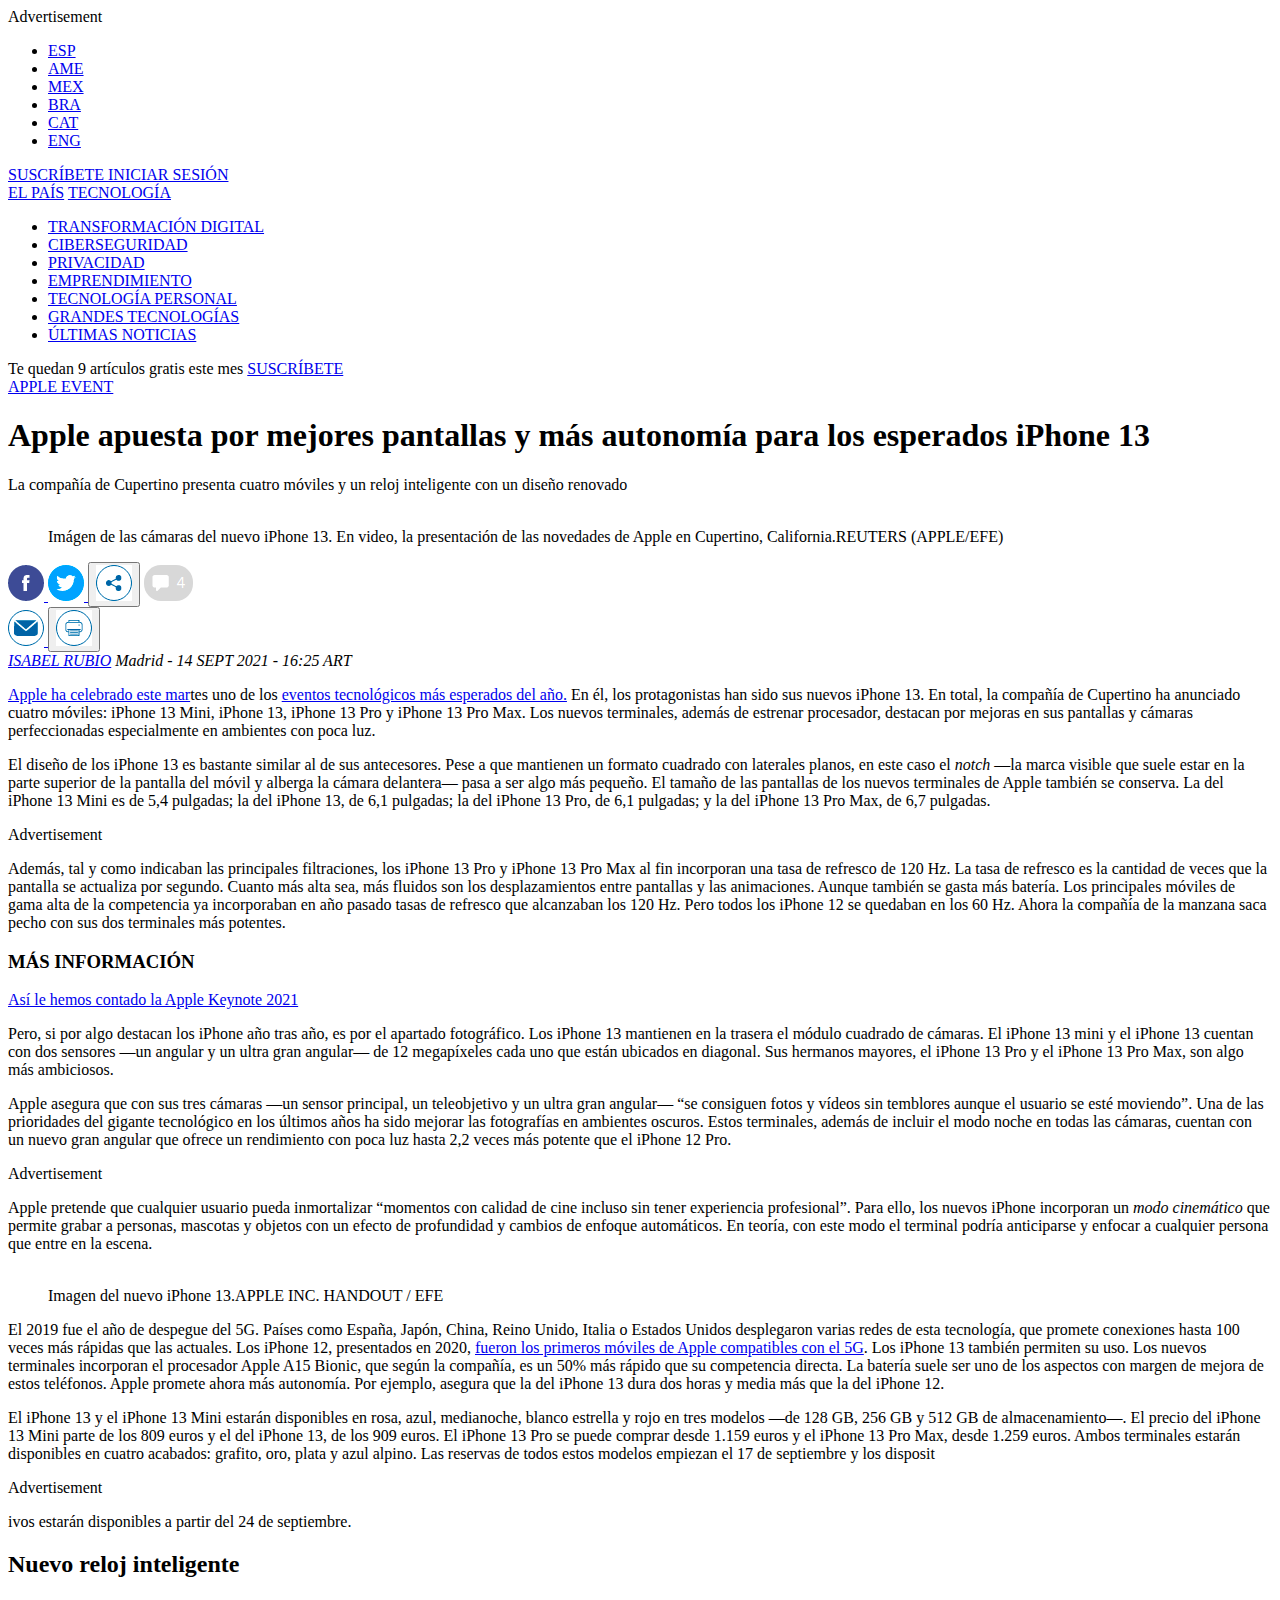
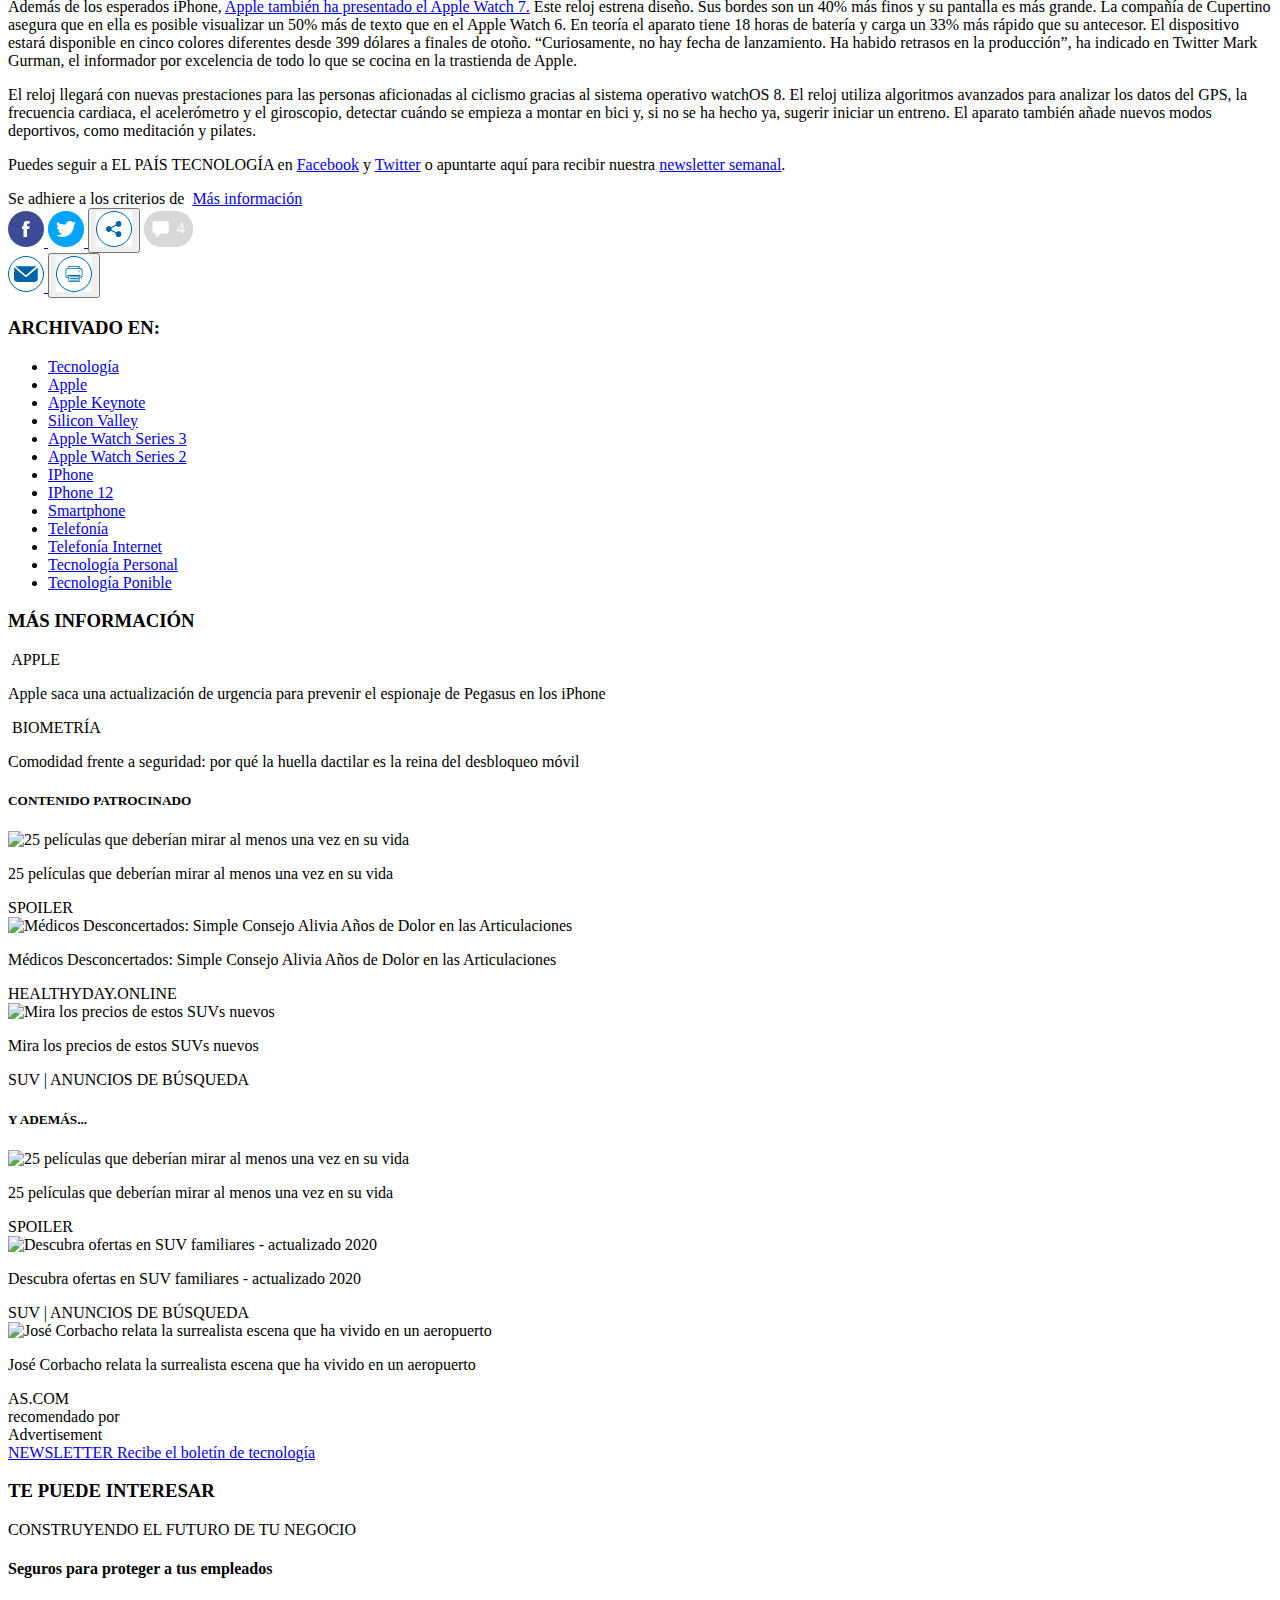
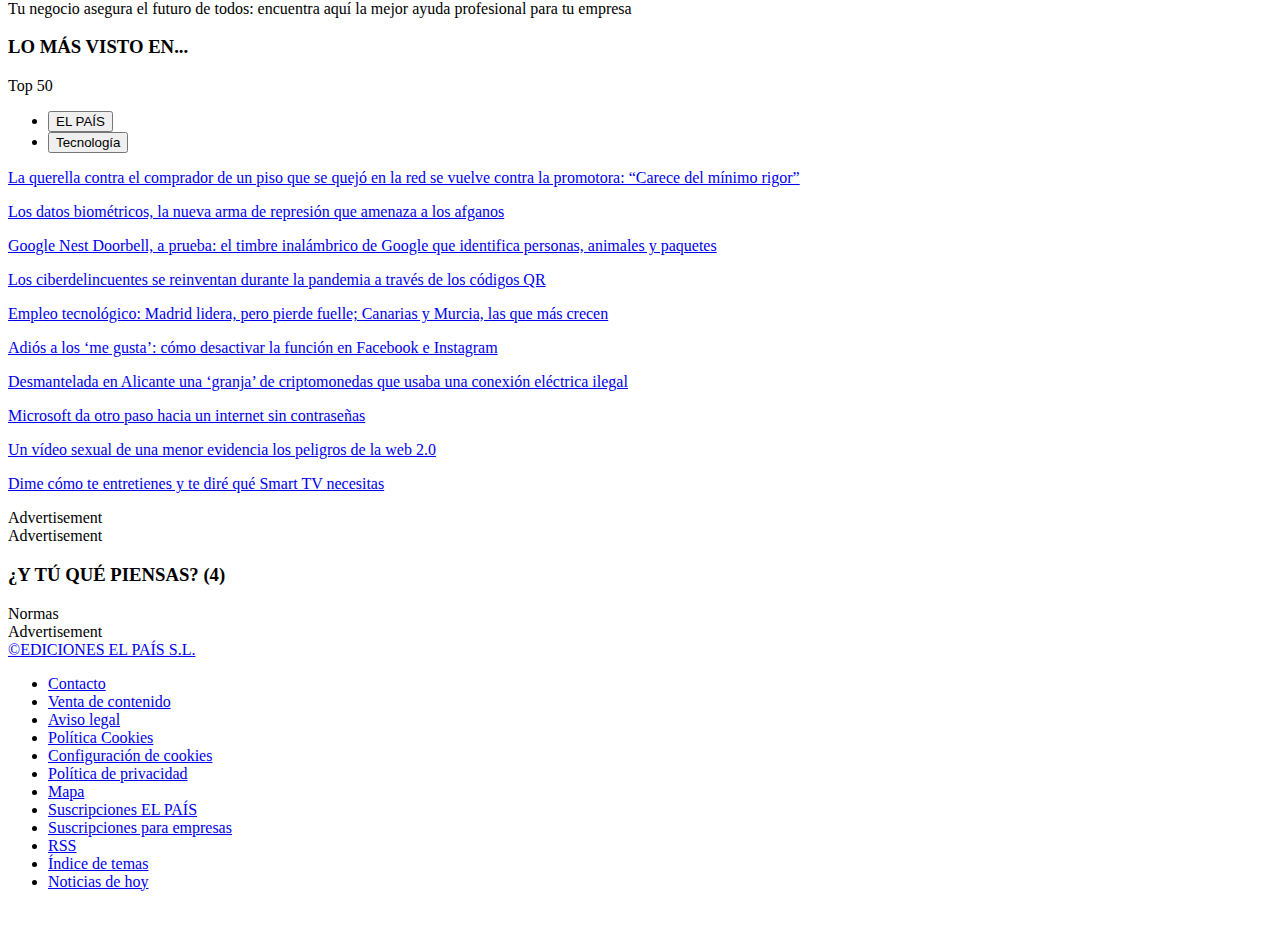
==== commit a3bbcdf7: "Minor corrections" ====
--- a/index.html
+++ b/index.html
@@ -66,15 +66,15 @@
                 <a href="https://elpais.com/ultimas-noticias/">ÚLTIMAS NOTICIAS</a>
             </li>
         </ul>
+        <div class="news-left">
+            <span>
+                Te quedan <span class="news-left-counter">9</span> artículos gratis este mes
+            </span>
+            <a href="https://elpais.com/suscripciones/america/#/campaign#?prm=suscrip_contador9_ep.com&prod=SUSDIG&o=contador9&backURL=https://elpais.com/tecnologia/2021-09-14/apple-apuesta-por-mejores-pantallas-y-mas-autonomia-para-los-esperados-iphone-13.html">
+                SUSCRÍBETE
+            </a>
+        </div>
     </nav>
-    <div class="news-left">
-        <span>
-            Te quedan <span class="news-left-counter">9</span> artículos gratis este mes
-        </span>
-        <a href="https://elpais.com/suscripciones/america/#/campaign#?prm=suscrip_contador9_ep.com&prod=SUSDIG&o=contador9&backURL=https://elpais.com/tecnologia/2021-09-14/apple-apuesta-por-mejores-pantallas-y-mas-autonomia-para-los-esperados-iphone-13.html">
-            SUSCRÍBETE
-        </a>
-    </div>
     <article>
         <header>
             <span><a href="https://elpais.com/noticias/apple-keynote/">APPLE EVENT</a></span>
@@ -120,7 +120,7 @@
                 En él, los protagonistas han sido sus nuevos iPhone 13. En total, la compañía de Cupertino ha anunciado cuatro móviles: iPhone 13 Mini, iPhone 13, iPhone 13 Pro y iPhone 13 Pro Max. Los nuevos terminales, además de estrenar procesador, destacan por mejoras en sus pantallas y cámaras perfeccionadas especialmente en ambientes con poca luz.
             </p>
             <p>
-                El diseño de los iPhone 13 es bastante similar al de sus antecesores. Pese a que mantienen un formato cuadrado con laterales planos, en este caso el notch —la marca visible que suele estar en la parte superior de la pantalla del móvil y alberga la cámara delantera— pasa a ser algo más pequeño. El tamaño de las pantallas de los nuevos terminales de Apple también se conserva. La del iPhone 13 Mini es de 5,4 pulgadas; la del iPhone 13, de 6,1 pulgadas; la del iPhone 13 Pro, de 6,1 pulgadas; y la del iPhone 13 Pro Max, de 6,7 pulgadas.
+                El diseño de los iPhone 13 es bastante similar al de sus antecesores. Pese a que mantienen un formato cuadrado con laterales planos, en este caso el <em>notch</em> —la marca visible que suele estar en la parte superior de la pantalla del móvil y alberga la cámara delantera— pasa a ser algo más pequeño. El tamaño de las pantallas de los nuevos terminales de Apple también se conserva. La del iPhone 13 Mini es de 5,4 pulgadas; la del iPhone 13, de 6,1 pulgadas; la del iPhone 13 Pro, de 6,1 pulgadas; y la del iPhone 13 Pro Max, de 6,7 pulgadas.
             </p>
             <div class="advertisement">
                 Advertisement
@@ -140,13 +140,13 @@
                 Pero, si por algo destacan los iPhone año tras año, es por el apartado fotográfico. Los iPhone 13 mantienen en la trasera el módulo cuadrado de cámaras. El iPhone 13 mini y el iPhone 13 cuentan con dos sensores —un angular y un ultra gran angular— de 12 megapíxeles cada uno que están ubicados en diagonal. Sus hermanos mayores, el iPhone 13 Pro y el iPhone 13 Pro Max, son algo más ambiciosos.
             </p>
             <p>
-                Apple asegura que con sus tres cámaras —un sensor principal, un teleobjetivo y un ultra gran angular— “se consiguen fotos y vídeos sin temblores aunque el usuario se esté moviendo”. Una de las prioridades del gigante tecnológico en los últimos años ha sido mejorar las fotografías en ambientes oscuros. Estos terminales, además de incluir el modo noche en todas las cámaras, cuentan con un nuevo gran angular que ofrece un rendimiento con poca luz hasta 2,2 veces más potente que el iPhone 12 Pro.
+                Apple asegura que con sus tres cámaras —un sensor principal, un teleobjetivo y un ultra gran angular— <q>se consiguen fotos y vídeos sin temblores aunque el usuario se esté moviendo</q>. Una de las prioridades del gigante tecnológico en los últimos años ha sido mejorar las fotografías en ambientes oscuros. Estos terminales, además de incluir el modo noche en todas las cámaras, cuentan con un nuevo gran angular que ofrece un rendimiento con poca luz hasta 2,2 veces más potente que el iPhone 12 Pro.
             </p>
             <div class="advertisement">
                 Advertisement
             </div>
             <p>
-                Apple pretende que cualquier usuario pueda inmortalizar “momentos con calidad de cine incluso sin tener experiencia profesional”. Para ello, los nuevos iPhone incorporan un modo cinemático que permite grabar a personas, mascotas y objetos con un efecto de profundidad y cambios de enfoque automáticos. En teoría, con este modo el terminal podría anticiparse y enfocar a cualquier persona que entre en la escena.
+                Apple pretende que cualquier usuario pueda inmortalizar <q>momentos con calidad de cine incluso sin tener experiencia profesional</q>. Para ello, los nuevos iPhone incorporan un <em>modo cinemático</em> que permite grabar a personas, mascotas y objetos con un efecto de profundidad y cambios de enfoque automáticos. En teoría, con este modo el terminal podría anticiparse y enfocar a cualquier persona que entre en la escena.
             </p>
             <figure>
                 <img src="https://imagenes.elpais.com/resizer/xM07Z42MZibPDhjxETwQMm014ZI=/1960x0/cloudfront-eu-central-1.images.arcpublishing.com/prisa/4N7AETDSM7H572ZUY3FBRK4A5Y.jpg" alt="">
@@ -166,7 +166,7 @@
             </p>
             <h2>Nuevo reloj inteligente</h2>
             <p>
-                Además de los esperados iPhone, <a href="https://elpais.com/noticias/iwatch/">Apple también ha presentado el Apple Watch 7.</a> Este reloj estrena diseño. Sus bordes son un 40% más finos y su pantalla es más grande. La compañía de Cupertino asegura que en ella es posible visualizar un 50% más de texto que en el Apple Watch 6. En teoría el aparato tiene 18 horas de batería y carga un 33% más rápido que su antecesor. El dispositivo estará disponible en cinco colores diferentes desde 399 dólares a finales de otoño. “Curiosamente, no hay fecha de lanzamiento. Ha habido retrasos en la producción”, ha indicado en Twitter Mark Gurman, el informador por excelencia de todo lo que se cocina en la trastienda de Apple.
+                Además de los esperados iPhone, <a href="https://elpais.com/noticias/iwatch/">Apple también ha presentado el Apple Watch 7.</a> Este reloj estrena diseño. Sus bordes son un 40% más finos y su pantalla es más grande. La compañía de Cupertino asegura que en ella es posible visualizar un 50% más de texto que en el Apple Watch 6. En teoría el aparato tiene 18 horas de batería y carga un 33% más rápido que su antecesor. El dispositivo estará disponible en cinco colores diferentes desde 399 dólares a finales de otoño. <q>Curiosamente, no hay fecha de lanzamiento. Ha habido retrasos en la producción</q>, ha indicado en Twitter Mark Gurman, el informador por excelencia de todo lo que se cocina en la trastienda de Apple.
             </p>
             <p>
                 El reloj llegará con nuevas prestaciones para las personas aficionadas al ciclismo gracias al sistema operativo watchOS 8. El reloj utiliza algoritmos avanzados para analizar los datos del GPS, la frecuencia cardiaca, el acelerómetro y el giroscopio, detectar cuándo se empieza a montar en bici y, si no se ha hecho ya, sugerir iniciar un entreno. El aparato también añade nuevos modos deportivos, como meditación y pilates.
@@ -314,8 +314,10 @@
                 Advertisement
             </div>
             <div class="newsletter">
-                <span>NEWSLETTER</span>
-                <span>Recibe el boletín de tecnología</span>
+                <a href="https://plus.elpais.com/newsletters/lnp/1/356/?prm=not_newsletters_tecno">
+                    <span>NEWSLETTER</span>
+                    <span>Recibe el boletín de tecnología</span>
+                </a>
             </div>
             <div class="might-be-intresting">
                 <h3>TE PUEDE INTERESAR</h3>
@@ -408,48 +410,48 @@
         <div class="advertisement">
             Advertisement
         </div>
-        <footer>
-            <a href="https://elpais.com/corporativos/">©EDICIONES EL PAÍS S.L.</a>
-            <ul>
-                <li>
-                    <a href="https://elpais.com/estaticos/contacte/">Contacto</a>
-                </li>
-                <li>
-                    <a href="https://www.prisanewsservices.com/">Venta de contenido</a>
-                </li>
-                <li>
-                    <a href="https://elpais.com/estaticos/aviso-legal/">Aviso legal</a>
-                </li>
-                <li>
-                    <a href="https://elpais.com/politica-de-cookies/">Política Cookies</a>
-                </li>
-                <li>
-                    <a href="https://elpais.com/tecnologia/2021-09-14/apple-apuesta-por-mejores-pantallas-y-mas-autonomia-para-los-esperados-iphone-13.html#">Configuración de cookies</a>
-                </li>
-                <li>
-                    <a href="https://elpais.com/estaticos/politica-privacidad/">Política de privacidad</a>
-                </li>
-                <li>
-                    <a href="https://elpais.com/estaticos/mapa-web/">Mapa</a>
-                </li>
-                <li>
-                    <a href="https://elpais.com/landing_oferta/">Suscripciones EL PAÍS</a>
-                </li>
-                <li>
-                    <a href="https://elpais.com/suscripciones/empresas/">Suscripciones para empresas</a>
-                </li>
-                <li>
-                    <a href="https://servicios.elpais.com/rss/">RSS</a>
-                </li>
-                <li>
-                    <a href="https://elpais.com/tag/listado/">Índice de temas</a>
-                </li>
-                <li>
-                    <a href="https://elpais.com/actualidad/">Noticias de hoy</a>
-                </li>
-            </ul>
-            <img src="https://static.elpais.com/dist/resources/images/second-footer/piecomun-v9/imgs/piev9-2013_light.png" alt="">
-        </footer>
     </article>
+    <footer>
+        <a href="https://elpais.com/corporativos/">©EDICIONES EL PAÍS S.L.</a>
+        <ul>
+            <li>
+                <a href="https://elpais.com/estaticos/contacte/">Contacto</a>
+            </li>
+            <li>
+                <a href="https://www.prisanewsservices.com/">Venta de contenido</a>
+            </li>
+            <li>
+                <a href="https://elpais.com/estaticos/aviso-legal/">Aviso legal</a>
+            </li>
+            <li>
+                <a href="https://elpais.com/politica-de-cookies/">Política Cookies</a>
+            </li>
+            <li>
+                <a href="https://elpais.com/tecnologia/2021-09-14/apple-apuesta-por-mejores-pantallas-y-mas-autonomia-para-los-esperados-iphone-13.html#">Configuración de cookies</a>
+            </li>
+            <li>
+                <a href="https://elpais.com/estaticos/politica-privacidad/">Política de privacidad</a>
+            </li>
+            <li>
+                <a href="https://elpais.com/estaticos/mapa-web/">Mapa</a>
+            </li>
+            <li>
+                <a href="https://elpais.com/landing_oferta/">Suscripciones EL PAÍS</a>
+            </li>
+            <li>
+                <a href="https://elpais.com/suscripciones/empresas/">Suscripciones para empresas</a>
+            </li>
+            <li>
+                <a href="https://servicios.elpais.com/rss/">RSS</a>
+            </li>
+            <li>
+                <a href="https://elpais.com/tag/listado/">Índice de temas</a>
+            </li>
+            <li>
+                <a href="https://elpais.com/actualidad/">Noticias de hoy</a>
+            </li>
+        </ul>
+        <img src="https://static.elpais.com/dist/resources/images/second-footer/piecomun-v9/imgs/piev9-2013_light.png" alt="">
+    </footer>
 </body>
 </html>